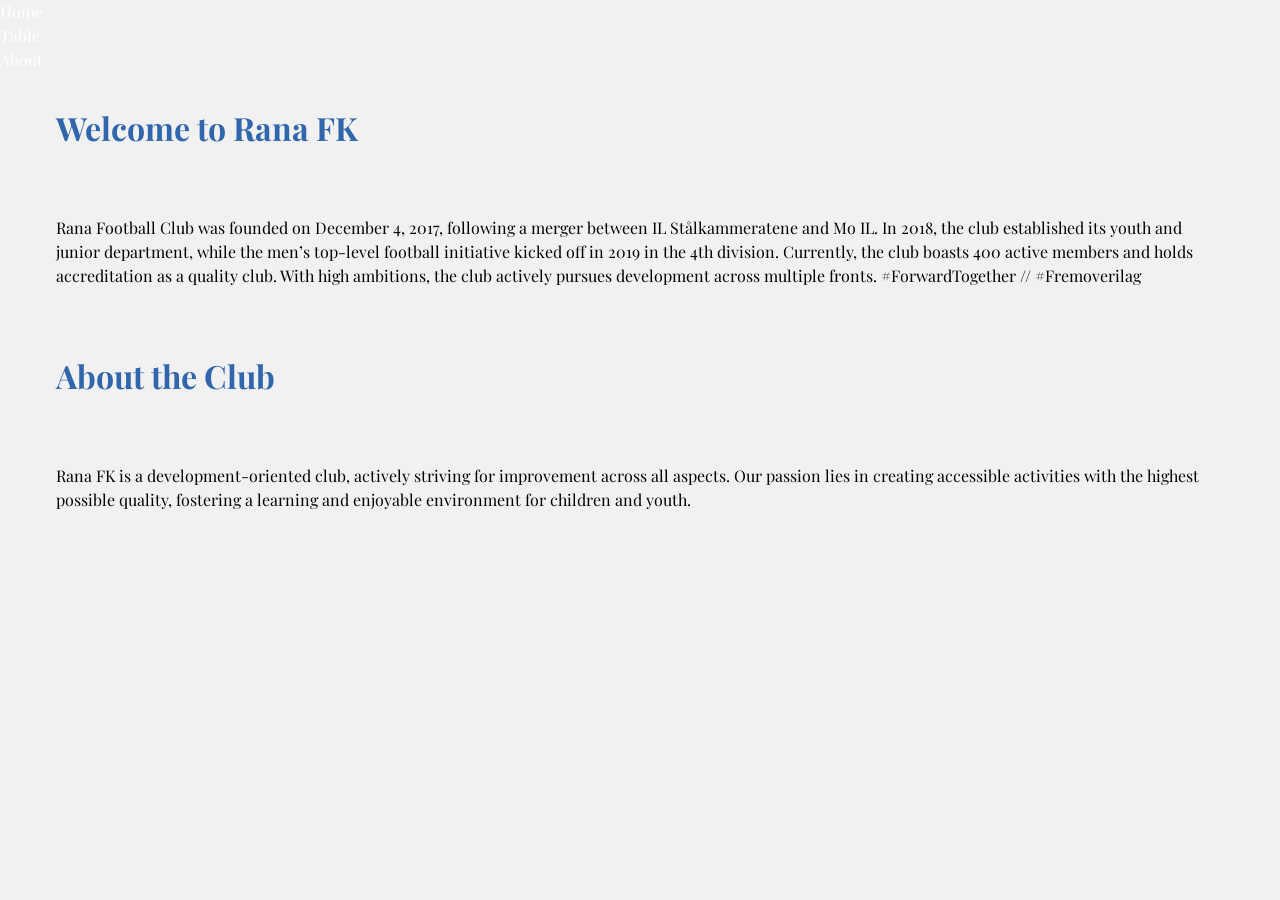
==== about.html @ 3640efb1 "Add background picture and made about page" ====
<!doctype html>
<html lang="en">
  <head>
    <meta charset="UTF-8" />
    <meta name="viewport" content="width=device-width, initial-scale=1.0" />
    <title>History - Rana FK</title>
    <link rel="preconnect" href="https://fonts.googleapis.com" />
    <link rel="preconnect" href="https://fonts.gstatic.com" crossorigin />
    <link
      href="https://fonts.googleapis.com/css2?family=Playfair+Display:ital,wght@0,400..900;1,400..900&display=swap"
      rel="stylesheet"
    />
    <link rel="stylesheet" href="css/styles.css" />
  </head>
  <body>
    <nav class="navbar">
      <ul class="navbar__links">
        <li><a class="navbar__link" href="index.html">Home</a></li>
        <li><a class="navbar__link" href="tabell.html">Table</a></li>
        <li><a class="navbar__link" href="about.html">About</a></li>
      </ul>
    </nav>
    <div>
      <h1 class="header__history">Welcome to Rana FK</h1>
      <p class="about__history">
        Rana Football Club was founded on December 4, 2017, following a merger
        between IL Stålkammeratene and Mo IL. In 2018, the club established its
        youth and junior department, while the men’s top-level football
        initiative kicked off in 2019 in the 4th division. Currently, the club
        boasts 400 active members and holds accreditation as a quality club.
        With high ambitions, the club actively pursues development across
        multiple fronts. #ForwardTogether // #Fremoverilag
      </p>
    </div>
    <div>
      <h1 class="header__history">About the Club</h1>
      <p class="about__history">
        Rana FK is a development-oriented club, actively striving for
        improvement across all aspects. Our passion lies in creating accessible
        activities with the highest possible quality, fostering a learning and
        enjoyable environment for children and youth.
      </p>
    </div>
  </body>
</html>
---- css/styles.css ----
/* Colors and spacing */
:root {
  --color-primary: #102b50;
  --color-background: #f1f1f2;
  --color-white: hwb(0 100% 0%);
  --color-text: #000000;
  --color-text2: #3066ac;

  --spacing-small: 0.5rem;
  --spacing-medium: 1rem;
  --spacing-large: 2rem;
}

/* GLOBAL STYLES */
* {
  box-sizing: border-box;
  margin: 0;
  padding: 0;
}

/* General page styling */
body {
  font-family: "Playfair Display", serif;
  line-height: 1.5;
  background-color: var(--color-background);
  color: var(--color-text);
}

/* Page header */
.header {
  padding: var(--spacing-medium);
  background-color: var(--color-primary);
  color: var(--color-white);
  text-align: left;
  background-image: url("../assets/images/Lag.jpg");
  background-size: 100%;
  background-position: center 30%;
  min-height: 40vh;
  background-repeat: no-repeat;
}
.header__title {
  padding: var(--spacing-large);
  background-color: dustyblue;

  color: var(--color-white);
  text-align: center;
  font-size: 5rem;
}
.header__subtitle {
  padding: var(--spacing-medium);

  color: var(--color-white);
  text-align: center;
}
/* Club logo */
.header__logo {
  display: block;
  width: 4rem;
  height: auto;
  margin: 0 0 var(--spacing-medium); /* topp 0, sider 0, bunn medium */
}
.navbar__links {
  list-style: none;
  margin: 0;
  padding: 0;
}

.navbar__link {
  color: var(--color-white);
  text-decoration: none;
}
/* Main content */
.team {
  max-width: 75rem;
  margin: 0 auto;
  padding: var(--spacing-large) var(--spacing-medium);
}

.team__title {
  margin-bottom: var(--spacing-medium);
  color: var(--color-text);
}

/* Player grid: one column on small screens */
.team__grid {
  display: grid;
  grid-template-columns: 1fr;
  gap: var(--spacing-large);
}

/* Player card */
.player-card {
  background-color: var(--color-primary);
  color: var(--color-white);
  border-radius: 0.5rem;
  position: relative;
  overflow: visible;
  box-shadow: 0 0.3rem 0.8rem rgb(0 0 0 / 15%);
  transition: transform 0.3s ease;
}
.player-card:hover {
  z-index: 10;
  transform: scale(1.08);
  box-shadow: 0 1rem 2rem rgb(0 0 0 / 25%);
}

.player-card__image {
  display: block;
  width: 100%;
  height: 20rem;
  margin: 0;
  border-radius: 0;
  object-fit: cover;
  object-position: center top;
  position: relative;
  transform-origin: center;
  transition:
    transform 0.3s ease,
    box-shadow 0.3s ease;
}

.player-card__info {
  position: relative;
  padding: 1.25rem;
  padding-right: 7rem;
  border-top: 0.25rem solid var(--color-white);
}
.player-card__logo {
  position: absolute;
  right: 1.25rem;
  top: 50%;
  transform: translateY(-50%);
  width: 5rem;
  height: auto;
}

.player-card__name {
  margin-bottom: 0.75rem;
  color: var(--color-white);
  font-size: 1.25rem;
}
.player-card__number {
  margin-bottom: 0.5rem;
  font-size: 1.5rem;
  font-weight: 700;
}
/* Page footer */
.footer {
  padding: var(--spacing-large) var(--spacing-medium);
  background-color: var(--color-primary);
  color: var(--color-white);
  text-align: center;
}
.header__history {
  max-width: 75rem;
  margin: 0 auto;
  padding: var(--spacing-large) var(--spacing-medium);
  color: var(--color-text2);
}
.about__history {
  max-width: 75rem;
  margin: 0 auto;
  padding: var(--spacing-large) var(--spacing-medium);
}

/* Two columns on medium screens */
@media (min-width: 40rem) {
  .team__grid {
    grid-template-columns: repeat(2, 1fr);
  }
}

/* Three columns on large screens */
@media (min-width: 64rem) {
  .team__grid {
    grid-template-columns: repeat(3, 1fr);
  }
}
@media (prefers-reduced-motion: reduce) {
  .player-card {
    transition: none;
  }

  .player-card:hover {
    transform: none;
  }
}
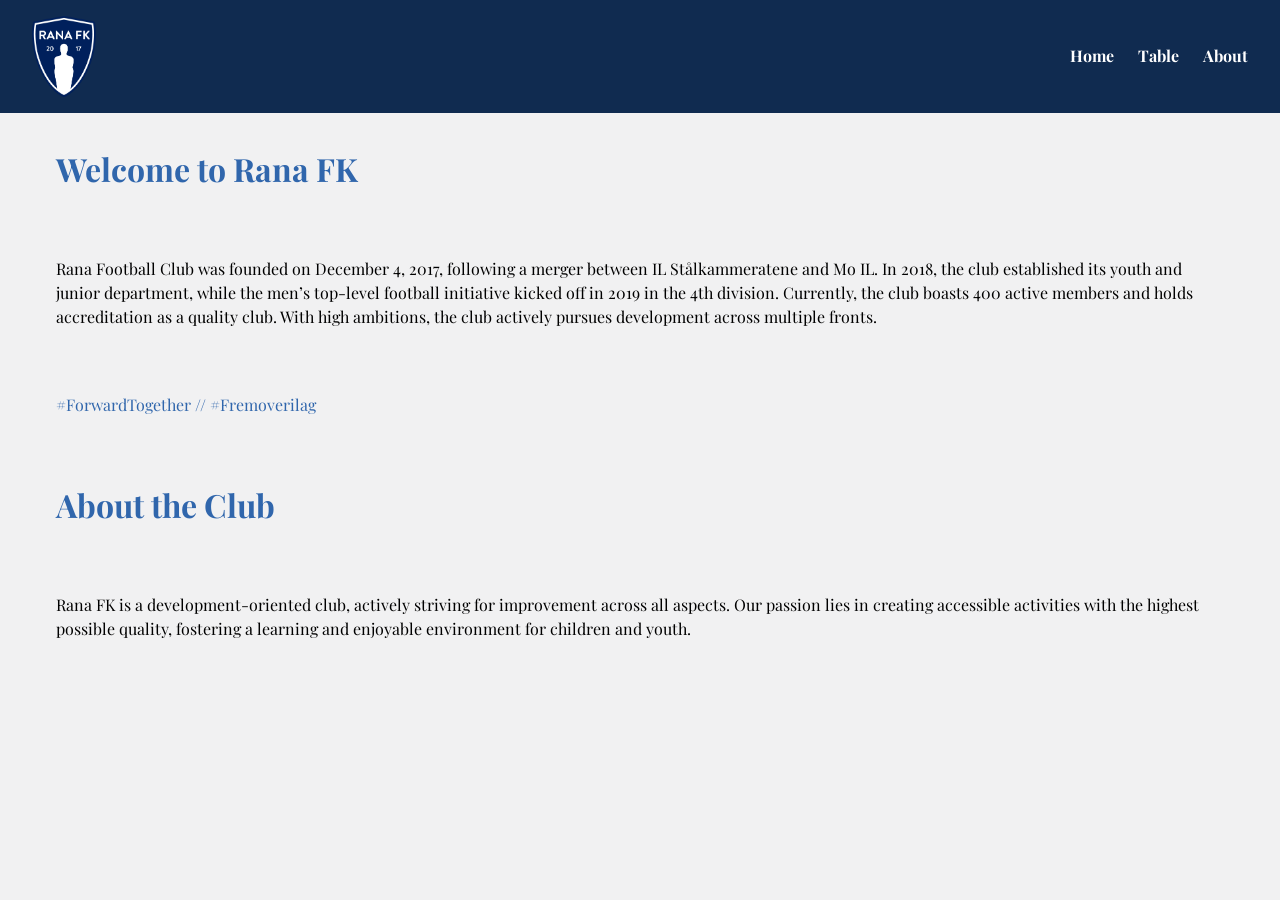
==== commit 7ba6f39d: "Split CSS into multiple files for better organization" ====
--- a/about.html
+++ b/about.html
@@ -11,26 +11,49 @@
       rel="stylesheet"
     />
     <link rel="stylesheet" href="css/styles.css" />
+    <link rel="stylesheet" href="css/players.css" />
+    <link rel="stylesheet" href="css/tabell.css" />
+    <link rel="stylesheet" href="css/about.css" />
   </head>
   <body>
-    <nav class="navbar">
-      <ul class="navbar__links">
-        <li><a class="navbar__link" href="index.html">Home</a></li>
-        <li><a class="navbar__link" href="tabell.html">Table</a></li>
-        <li><a class="navbar__link" href="about.html">About</a></li>
-      </ul>
-    </nav>
+    <header class="header">
+      <!-- Logo and navigation -->
+      <div class="header__top">
+        <img
+          class="header__logo"
+          src="assets/images/Rana_FK_logo.png"
+          alt="Rana FK logo"
+        />
+
+        <nav class="navbar" aria-label="Main navigation">
+          <ul class="navbar__links">
+            <li>
+              <a class="navbar__link" href="index.html">Home</a>
+            </li>
+            <li>
+              <a class="navbar__link" href="tabell.html">Table</a>
+            </li>
+            <li>
+              <a class="navbar__link" href="about.html">About</a>
+            </li>
+          </ul>
+        </nav>
+      </div>
+    </header>
     <div>
-      <h1 class="header__history">Welcome to Rana FK</h1>
-      <p class="about__history">
-        Rana Football Club was founded on December 4, 2017, following a merger
-        between IL Stålkammeratene and Mo IL. In 2018, the club established its
-        youth and junior department, while the men’s top-level football
-        initiative kicked off in 2019 in the 4th division. Currently, the club
-        boasts 400 active members and holds accreditation as a quality club.
-        With high ambitions, the club actively pursues development across
-        multiple fronts. #ForwardTogether // #Fremoverilag
-      </p>
+      <div>
+        <h1 class="header__history">Welcome to Rana FK</h1>
+        <p class="about__history">
+          Rana Football Club was founded on December 4, 2017, following a merger
+          between IL Stålkammeratene and Mo IL. In 2018, the club established
+          its youth and junior department, while the men’s top-level football
+          initiative kicked off in 2019 in the 4th division. Currently, the club
+          boasts 400 active members and holds accreditation as a quality club.
+          With high ambitions, the club actively pursues development across
+          multiple fronts.
+        </p>
+        <p class="about__slogan">#ForwardTogether // #Fremoverilag</p>
+      </div>
     </div>
     <div>
       <h1 class="header__history">About the Club</h1>
--- a/css/styles.css
+++ b/css/styles.css
@@ -27,39 +27,32 @@
 }
 
 /* Page header */
+/* Header */
 .header {
-  padding: var(--spacing-medium);
   background-color: var(--color-primary);
   color: var(--color-white);
-  text-align: left;
-  background-image: url("../assets/images/Lag.jpg");
-  background-size: 100%;
-  background-position: center 30%;
-  min-height: 40vh;
-  background-repeat: no-repeat;
 }
-.header__title {
-  padding: var(--spacing-large);
-  background-color: dustyblue;
 
-  color: var(--color-white);
-  text-align: center;
-  font-size: 5rem;
+/* Logo and navigation */
+.header__top {
+  display: flex;
+  justify-content: space-between;
+  align-items: center;
+  gap: 1rem;
+  padding: 1rem 2rem;
 }
-.header__subtitle {
-  padding: var(--spacing-medium);
 
-  color: var(--color-white);
-  text-align: center;
-}
-/* Club logo */
 .header__logo {
   display: block;
   width: 4rem;
   height: auto;
-  margin: 0 0 var(--spacing-medium); /* topp 0, sider 0, bunn medium */
+  margin: 0;
 }
+
 .navbar__links {
+  display: flex;
+  flex-wrap: wrap;
+  gap: 1.5rem;
   list-style: none;
   margin: 0;
   padding: 0;
@@ -68,82 +61,50 @@
 .navbar__link {
   color: var(--color-white);
   text-decoration: none;
-}
-/* Main content */
-.team {
-  max-width: 75rem;
-  margin: 0 auto;
-  padding: var(--spacing-large) var(--spacing-medium);
+  font-weight: 700;
 }
 
-.team__title {
-  margin-bottom: var(--spacing-medium);
-  color: var(--color-text);
+.navbar__link:hover,
+.navbar__link:focus-visible {
+  text-decoration: underline;
+  text-underline-offset: 0.3rem;
 }
 
-/* Player grid: one column on small screens */
-.team__grid {
-  display: grid;
-  grid-template-columns: 1fr;
-  gap: var(--spacing-large);
+/* Team photo and heading */
+.header__content {
+  display: flex;
+  flex-direction: column;
+  justify-content: center;
+  align-items: center;
+  gap: 0.5rem;
+
+  min-height: 20rem;
+  padding: 2rem 1rem;
+  text-align: center;
+
+  background-image:
+    linear-gradient(rgb(0 0 0 / 40%), rgb(0 0 0 / 40%)),
+    url("../assets/images/Lag.jpg");
+  background-size: cover;
+  background-position: center 30%;
+  background-repeat: no-repeat;
 }
 
-/* Player card */
-.player-card {
-  background-color: var(--color-primary);
-  color: var(--color-white);
-  border-radius: 0.5rem;
-  position: relative;
-  overflow: visible;
-  box-shadow: 0 0.3rem 0.8rem rgb(0 0 0 / 15%);
-  transition: transform 0.3s ease;
-}
-.player-card:hover {
-  z-index: 10;
-  transform: scale(1.08);
-  box-shadow: 0 1rem 2rem rgb(0 0 0 / 25%);
+.header__title {
+  margin: 0;
+  padding: 0;
+  font-family: Arial, sans-serif;
+  font-size: 3rem;
+  line-height: 1.1;
 }
 
-.player-card__image {
-  display: block;
-  width: 100%;
-  height: 20rem;
+.header__subtitle {
   margin: 0;
-  border-radius: 0;
-  object-fit: cover;
-  object-position: center top;
-  position: relative;
-  transform-origin: center;
-  transition:
-    transform 0.3s ease,
-    box-shadow 0.3s ease;
+  padding: 0;
+  font-family: Arial, sans-serif;
+  font-size: 1.25rem;
 }
 
-.player-card__info {
-  position: relative;
-  padding: 1.25rem;
-  padding-right: 7rem;
-  border-top: 0.25rem solid var(--color-white);
-}
-.player-card__logo {
-  position: absolute;
-  right: 1.25rem;
-  top: 50%;
-  transform: translateY(-50%);
-  width: 5rem;
-  height: auto;
-}
-
-.player-card__name {
-  margin-bottom: 0.75rem;
-  color: var(--color-white);
-  font-size: 1.25rem;
-}
-.player-card__number {
-  margin-bottom: 0.5rem;
-  font-size: 1.5rem;
-  font-weight: 700;
-}
 /* Page footer */
 .footer {
   padding: var(--spacing-large) var(--spacing-medium);
@@ -151,37 +112,3 @@
   color: var(--color-white);
   text-align: center;
 }
-.header__history {
-  max-width: 75rem;
-  margin: 0 auto;
-  padding: var(--spacing-large) var(--spacing-medium);
-  color: var(--color-text2);
-}
-.about__history {
-  max-width: 75rem;
-  margin: 0 auto;
-  padding: var(--spacing-large) var(--spacing-medium);
-}
-
-/* Two columns on medium screens */
-@media (min-width: 40rem) {
-  .team__grid {
-    grid-template-columns: repeat(2, 1fr);
-  }
-}
-
-/* Three columns on large screens */
-@media (min-width: 64rem) {
-  .team__grid {
-    grid-template-columns: repeat(3, 1fr);
-  }
-}
-@media (prefers-reduced-motion: reduce) {
-  .player-card {
-    transition: none;
-  }
-
-  .player-card:hover {
-    transform: none;
-  }
-}
--- a/css/players.css
+++ b/css/players.css
@@ -0,0 +1,97 @@
+/* Main content */
+.team {
+  max-width: 75rem;
+  margin: 0 auto;
+  padding: var(--spacing-large) var(--spacing-medium);
+}
+
+.team__title {
+  margin-bottom: var(--spacing-medium);
+  color: var(--color-text);
+}
+
+/* Player grid: one column on small screens */
+.team__grid {
+  display: grid;
+  grid-template-columns: 1fr;
+  gap: var(--spacing-large);
+}
+
+/* Player card */
+.player-card {
+  background-color: var(--color-primary);
+  color: var(--color-white);
+  border-radius: 0.5rem;
+  position: relative;
+  overflow: visible;
+  box-shadow: 0 0.3rem 0.8rem rgb(0 0 0 / 15%);
+  transition: transform 0.3s ease;
+}
+.player-card:hover {
+  z-index: 10;
+  transform: scale(1.08);
+  box-shadow: 0 1rem 2rem rgb(0 0 0 / 25%);
+}
+
+.player-card__image {
+  display: block;
+  width: 100%;
+  height: 20rem;
+  margin: 0;
+  border-radius: 0;
+  object-fit: cover;
+  object-position: center top;
+  position: relative;
+  transform-origin: center;
+  transition:
+    transform 0.3s ease,
+    box-shadow 0.3s ease;
+}
+
+.player-card__info {
+  position: relative;
+  padding: 1.25rem;
+  padding-right: 7rem;
+  border-top: 0.25rem solid var(--color-white);
+}
+.player-card__logo {
+  position: absolute;
+  right: 1.25rem;
+  top: 50%;
+  transform: translateY(-50%);
+  width: 5rem;
+  height: auto;
+}
+
+.player-card__name {
+  margin-bottom: 0.75rem;
+  color: var(--color-white);
+  font-size: 1.25rem;
+}
+.player-card__number {
+  margin-bottom: 0.5rem;
+  font-size: 1.5rem;
+  font-weight: 700;
+}
+/* Two columns on medium screens */
+@media (min-width: 40rem) {
+  .team__grid {
+    grid-template-columns: repeat(2, 1fr);
+  }
+}
+
+/* Three columns on large screens */
+@media (min-width: 64rem) {
+  .team__grid {
+    grid-template-columns: repeat(3, 1fr);
+  }
+}
+@media (prefers-reduced-motion: reduce) {
+  .player-card {
+    transition: none;
+  }
+
+  .player-card:hover {
+    transform: none;
+  }
+}
--- a/css/about.css
+++ b/css/about.css
@@ -0,0 +1,17 @@
+.header__history {
+  max-width: 75rem;
+  margin: 0 auto;
+  padding: var(--spacing-large) var(--spacing-medium);
+  color: var(--color-text2);
+}
+.about__history {
+  max-width: 75rem;
+  margin: 0 auto;
+  padding: var(--spacing-large) var(--spacing-medium);
+}
+.about__slogan {
+  max-width: 75rem;
+  margin: 0 auto;
+  padding: var(--spacing-large) var(--spacing-medium);
+  color: var(--color-text2);
+}
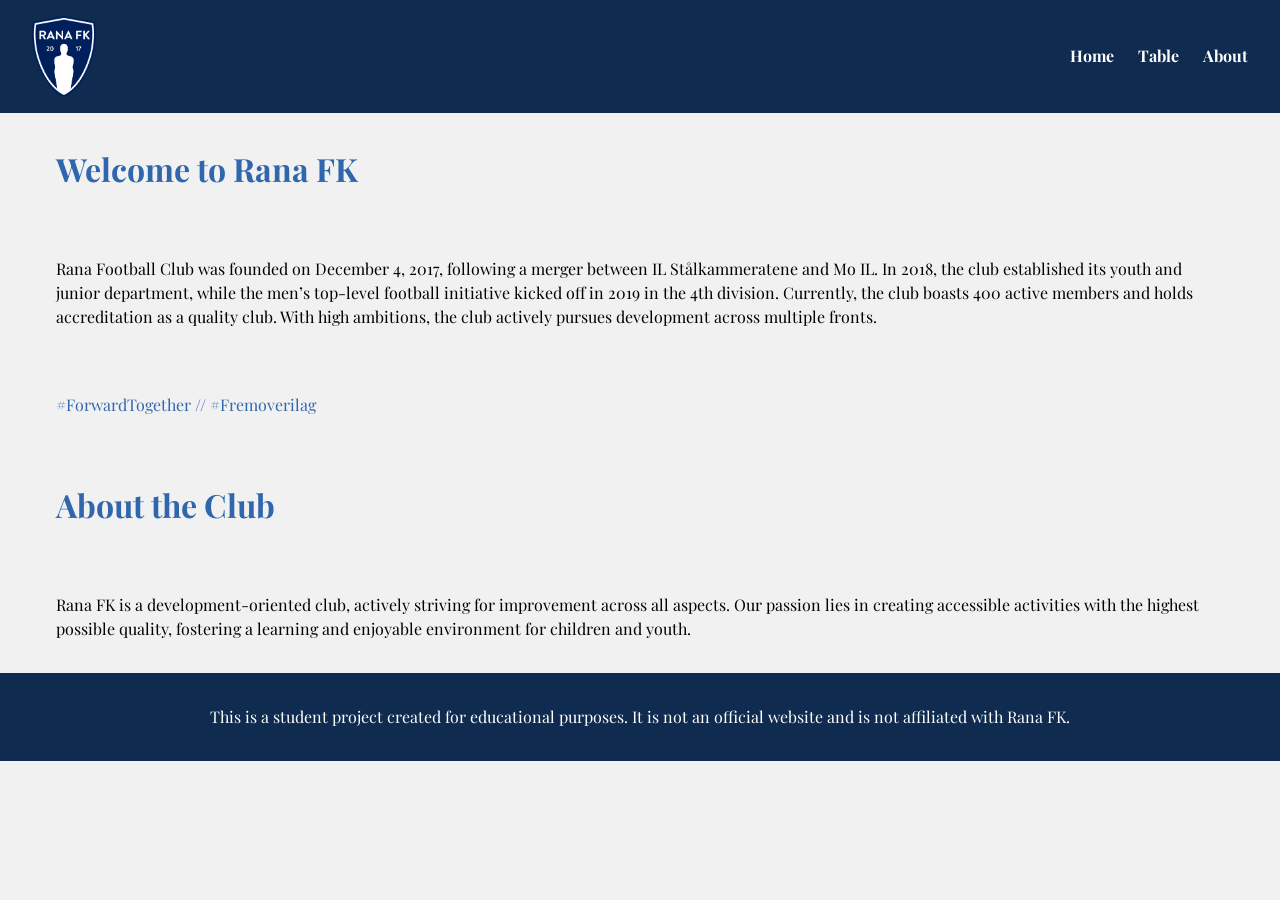
==== commit d6ef3772: "Made styling on the table" ====
--- a/about.html
+++ b/about.html
@@ -64,5 +64,12 @@
         enjoyable environment for children and youth.
       </p>
     </div>
+    <!-- Student project disclaimer -->
+    <footer class="footer">
+      <p class="footer__text">
+        This is a student project created for educational purposes. It is not an
+        official website and is not affiliated with Rana FK.
+      </p>
+    </footer>
   </body>
 </html>
--- a/css/tabell.css
+++ b/css/tabell.css
@@ -0,0 +1,121 @@
+/* Main content */
+main {
+  max-width: 75rem;
+  margin: 0 auto;
+  padding: var(--spacing-large) var(--spacing-medium);
+}
+
+main h2 {
+  margin-bottom: var(--spacing-medium);
+  color: var(--color-primary);
+}
+
+/* Allow horizontal scrolling */
+main section {
+  overflow-x: auto;
+}
+
+/* Table */
+table {
+  width: 100%;
+  border-collapse: collapse;
+  background-color: var(--color-white);
+}
+.header__tabelhead {
+  margin-bottom: var(--spacing-medium);
+  color: var(--color-primary);
+  text-align: center;
+  font-size: 2rem;
+  font-weight: bold;
+  padding: var(--spacing-medium) 0;
+}
+th,
+td {
+  padding: var(--spacing-medium);
+  text-align: center;
+  border-bottom: 1px solid #d6dce4;
+}
+
+th {
+  background-color: var(--color-primary);
+  color: var(--color-white);
+}
+
+/* Team names */
+th:nth-child(2),
+td:nth-child(2) {
+  text-align: left;
+  white-space: nowrap;
+}
+
+td a {
+  color: var(--color-primary);
+  text-decoration: none;
+}
+
+td a:hover,
+td a:focus-visible {
+  text-decoration: underline;
+}
+
+/* Points */
+td:last-child {
+  font-weight: 700;
+}
+
+/* Promotion and relegation markers */
+tr.team__promoted td:first-child {
+  border-left: 0.3rem solid #1ced8c;
+}
+
+tr.team__promoted-qualifier td:first-child {
+  border-left: 0.3rem solid #0b5ed7;
+}
+
+tr.team__relegated td:first-child {
+  border-left: 0.3rem solid #bb2d3b;
+}
+
+/* Explanation below the table */
+.table__explanation {
+  display: flex;
+  flex-wrap: wrap;
+  justify-content: center;
+  align-items: center;
+  gap; 1,5rem;
+  margin-top: var(--spacing-medium);
+  font-size: 0.875rem;
+  font-weight: 400;
+  
+  gap: 0.5rem;
+}
+/* Hide extra columns on small screens */
+@media (max-width: 40rem) {
+  .hidden__on-mobil {
+    display: none;
+  }
+
+  /* Hide the matching column headings */
+  thead th:nth-child(4),
+  thead th:nth-child(5),
+  thead th:nth-child(6),
+  thead th:nth-child(7),
+  thead th:nth-child(8) {
+    display: none;
+  }
+}
+table {
+  width: 100%;
+  min-width: 0;
+  font-size: 0.875rem;
+}
+
+th,
+td {
+  padding: 0.5rem 0.25rem;
+}
+
+th:nth-child(2),
+td:nth-child(2) {
+  white-space: normal;
+}
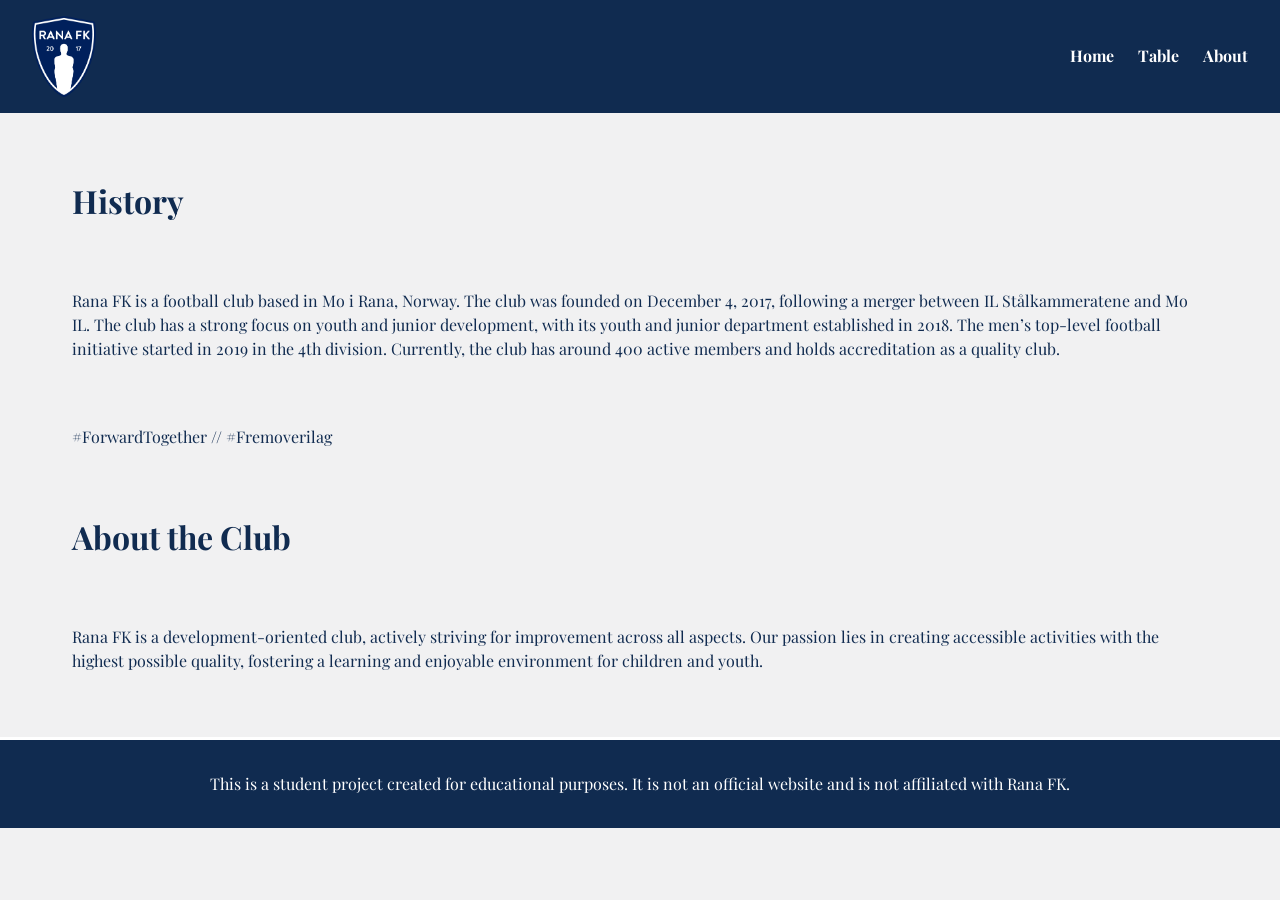
==== commit ced57a05: "add links in the table to Norges fotballforbun" ====
--- a/about.html
+++ b/about.html
@@ -40,30 +40,31 @@
         </nav>
       </div>
     </header>
-    <div>
-      <div>
-        <h1 class="header__history">Welcome to Rana FK</h1>
+    <main class="main">
+      <div class="main__content">
+        <h1 class="header__history">History</h1>
         <p class="about__history">
-          Rana Football Club was founded on December 4, 2017, following a merger
-          between IL Stålkammeratene and Mo IL. In 2018, the club established
-          its youth and junior department, while the men’s top-level football
-          initiative kicked off in 2019 in the 4th division. Currently, the club
-          boasts 400 active members and holds accreditation as a quality club.
-          With high ambitions, the club actively pursues development across
-          multiple fronts.
+          Rana FK is a football club based in Mo i Rana, Norway. The club was
+          founded on December 4, 2017, following a merger between IL
+          Stålkammeratene and Mo IL. The club has a strong focus on youth and
+          junior development, with its youth and junior department established
+          in 2018. The men’s top-level football initiative started in 2019 in
+          the 4th division. Currently, the club has around 400 active members
+          and holds accreditation as a quality club.
         </p>
         <p class="about__slogan">#ForwardTogether // #Fremoverilag</p>
       </div>
-    </div>
-    <div>
-      <h1 class="header__history">About the Club</h1>
-      <p class="about__history">
-        Rana FK is a development-oriented club, actively striving for
-        improvement across all aspects. Our passion lies in creating accessible
-        activities with the highest possible quality, fostering a learning and
-        enjoyable environment for children and youth.
-      </p>
-    </div>
+      <div></div>
+      <div>
+        <h1 class="header__history">About the Club</h1>
+        <p class="about__history">
+          Rana FK is a development-oriented club, actively striving for
+          improvement across all aspects. Our passion lies in creating
+          accessible activities with the highest possible quality, fostering a
+          learning and enjoyable environment for children and youth.
+        </p>
+      </div>
+    </main>
     <!-- Student project disclaimer -->
     <footer class="footer">
       <p class="footer__text">
--- a/css/styles.css
+++ b/css/styles.css
@@ -23,7 +23,7 @@
   font-family: "Playfair Display", serif;
   line-height: 1.5;
   background-color: var(--color-background);
-  color: var(--color-text);
+  color: var(--color-primary);
 }
 
 /* Page header */
@@ -88,6 +88,8 @@
   background-size: cover;
   background-position: center 30%;
   background-repeat: no-repeat;
+  border-top: 0.2rem solid var(--color-white);
+  border-bottom: 0.2rem solid var(--color-primary);
 }
 
 .header__title {
@@ -107,6 +109,7 @@
 
 /* Page footer */
 .footer {
+  border-top: 0.2rem solid var(--color-white);
   padding: var(--spacing-large) var(--spacing-medium);
   background-color: var(--color-primary);
   color: var(--color-white);
--- a/css/players.css
+++ b/css/players.css
@@ -7,7 +7,7 @@
 
 .team__title {
   margin-bottom: var(--spacing-medium);
-  color: var(--color-text);
+  color: var(--color-primary);
 }
 
 /* Player grid: one column on small screens */
@@ -19,6 +19,7 @@
 
 /* Player card */
 .player-card {
+  border: 0.2rem solid var(--color-primary);
   background-color: var(--color-primary);
   color: var(--color-white);
   border-radius: 0.5rem;
--- a/css/tabell.css
+++ b/css/tabell.css
@@ -17,6 +17,7 @@
 
 /* Table */
 table {
+  border: 0.2rem solid var(--color-primary);
   width: 100%;
   border-collapse: collapse;
   background-color: var(--color-white);
@@ -82,12 +83,10 @@
   flex-wrap: wrap;
   justify-content: center;
   align-items: center;
-  gap; 1,5rem;
+  gap: 1, 5rem;
   margin-top: var(--spacing-medium);
   font-size: 0.875rem;
   font-weight: 400;
-  
-  gap: 0.5rem;
 }
 /* Hide extra columns on small screens */
 @media (max-width: 40rem) {
@@ -103,19 +102,19 @@
   thead th:nth-child(8) {
     display: none;
   }
+  table {
+    width: 100%;
+    min-width: 0;
+    font-size: 0.875rem;
+  }
+
+  th,
+  td {
+    padding: 0.5rem 0.25rem;
+  }
+
+  th:nth-child(2),
+  td:nth-child(2) {
+    white-space: normal;
+  }
 }
-table {
-  width: 100%;
-  min-width: 0;
-  font-size: 0.875rem;
-}
-
-th,
-td {
-  padding: 0.5rem 0.25rem;
-}
-
-th:nth-child(2),
-td:nth-child(2) {
-  white-space: normal;
-}
--- a/css/about.css
+++ b/css/about.css
@@ -2,7 +2,7 @@
   max-width: 75rem;
   margin: 0 auto;
   padding: var(--spacing-large) var(--spacing-medium);
-  color: var(--color-text2);
+  color: var(--color-primary);
 }
 .about__history {
   max-width: 75rem;
@@ -13,5 +13,5 @@
   max-width: 75rem;
   margin: 0 auto;
   padding: var(--spacing-large) var(--spacing-medium);
-  color: var(--color-text2);
+  color: var(--color-primary);
 }
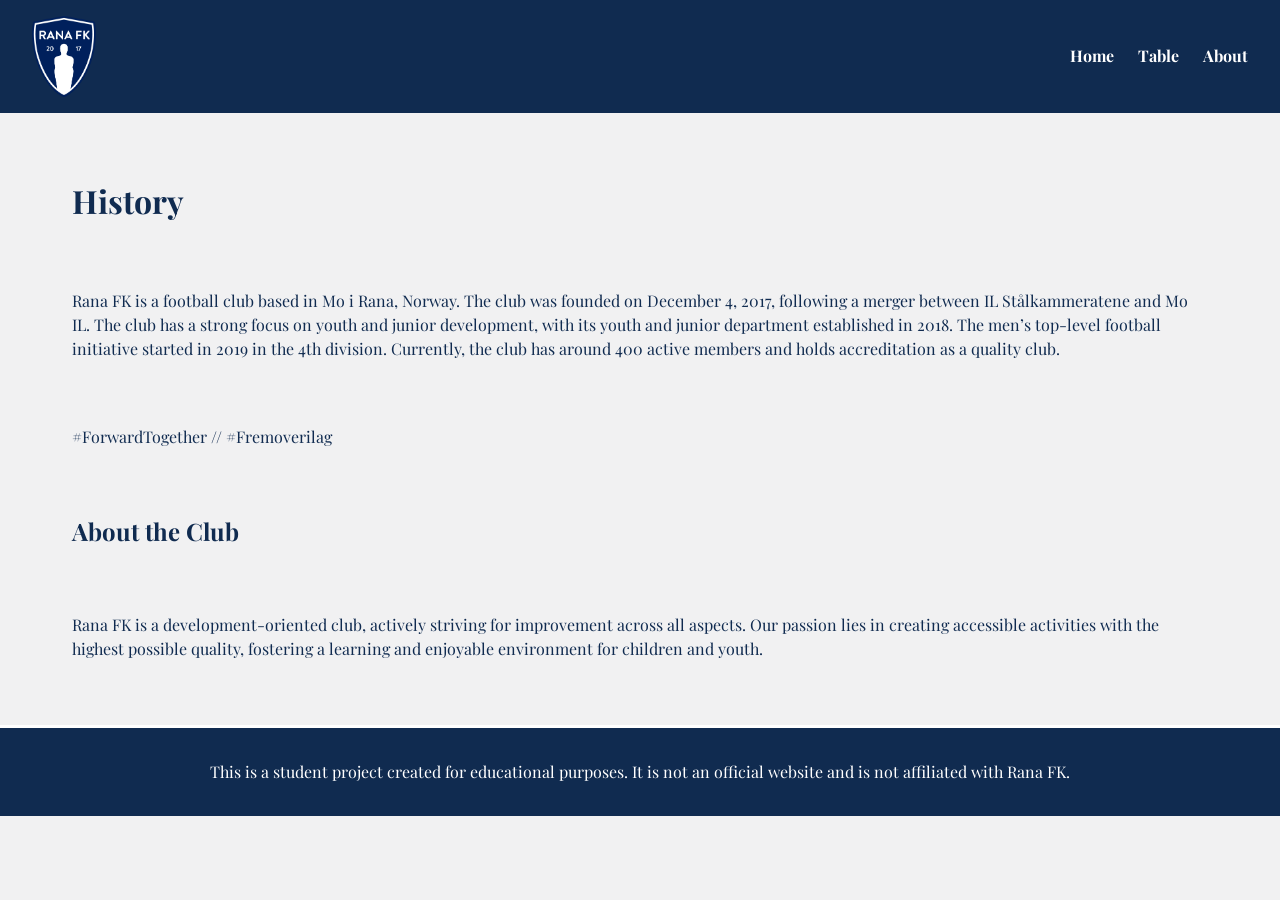
==== commit 88fa1e10: "Update league table and improve CSS and HTML" ====
--- a/about.html
+++ b/about.html
@@ -56,7 +56,7 @@
       </div>
       <div></div>
       <div>
-        <h1 class="header__history">About the Club</h1>
+        <h2 class="header__history">About the Club</h2>
         <p class="about__history">
           Rana FK is a development-oriented club, actively striving for
           improvement across all aspects. Our passion lies in creating
--- a/css/styles.css
+++ b/css/styles.css
@@ -9,6 +9,9 @@
   --spacing-small: 0.5rem;
   --spacing-medium: 1rem;
   --spacing-large: 2rem;
+
+  --font-body: "Playfair Display", serif;
+  --font-heading: Arial, sans-serif;
 }
 
 /* GLOBAL STYLES */
@@ -20,13 +23,12 @@
 
 /* General page styling */
 body {
-  font-family: "Playfair Display", serif;
+  font-family: var(--font-body);
   line-height: 1.5;
   background-color: var(--color-background);
   color: var(--color-primary);
 }
 
-/* Page header */
 /* Header */
 .header {
   background-color: var(--color-primary);
@@ -95,7 +97,7 @@
 .header__title {
   margin: 0;
   padding: 0;
-  font-family: Arial, sans-serif;
+  font-family: var(--font-heading);
   font-size: 3rem;
   line-height: 1.1;
 }
@@ -103,7 +105,7 @@
 .header__subtitle {
   margin: 0;
   padding: 0;
-  font-family: Arial, sans-serif;
+  font-family: var(--font-heading);
   font-size: 1.25rem;
 }
 
--- a/css/players.css
+++ b/css/players.css
@@ -42,6 +42,20 @@
   border-radius: 0;
   object-fit: cover;
   object-position: center top;
+  position: relative;
+  transform-origin: center;
+  transition:
+    transform 0.3s ease,
+    box-shadow 0.3s ease;
+}
+.player-card__image-long {
+  display: block;
+  width: 100%;
+  height: 20rem;
+  margin: 0;
+  border-radius: 0;
+  object-fit: cover;
+  object-position: center 20%;
   position: relative;
   transform-origin: center;
   transition:
